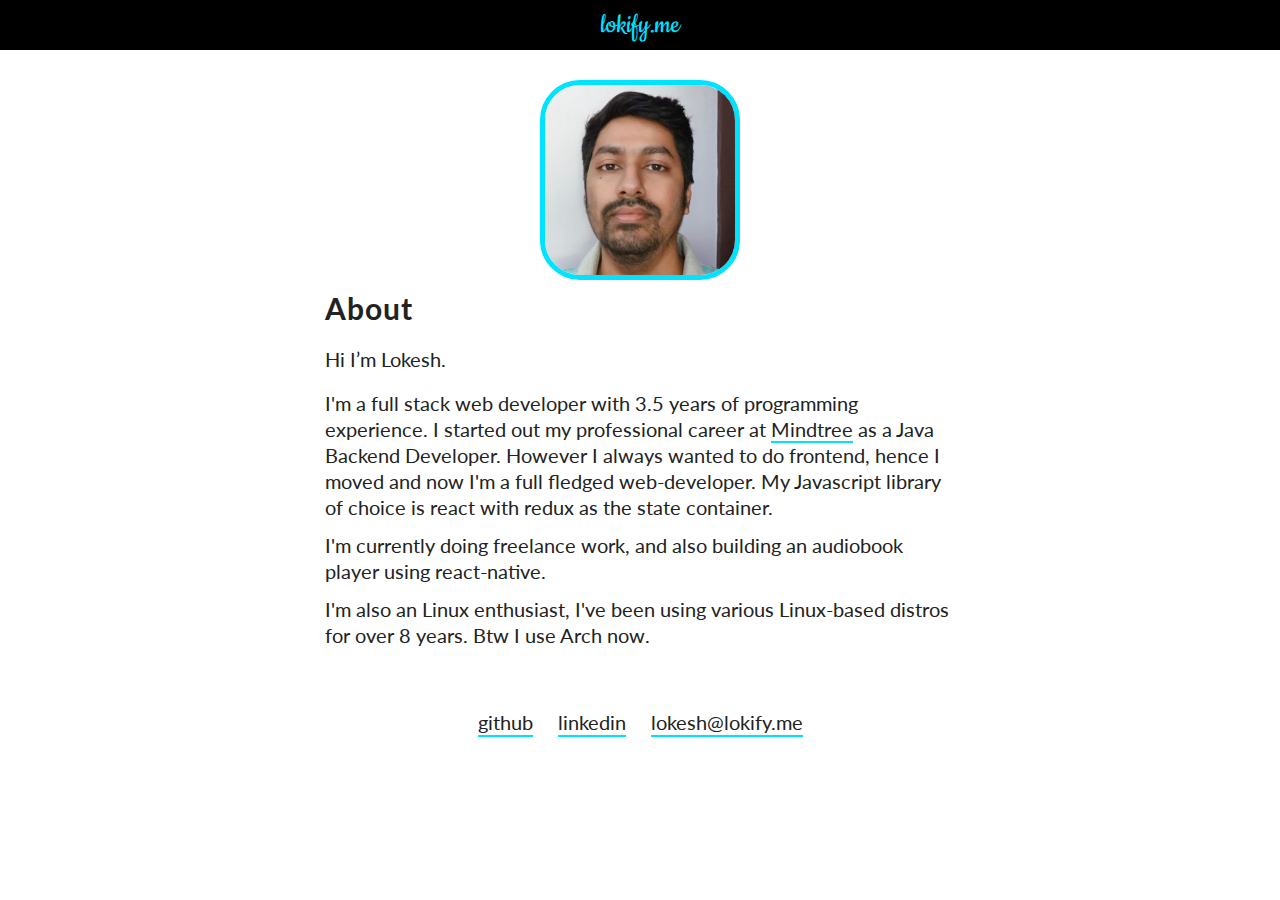
==== index.html @ 2c1bd137 "first commit" ====
<!DOCTYPE html>
<html lang="en">

<head>
  <meta charset="UTF-8">
  <meta name="viewport" content="width=device-width, initial-scale=1.0">
  <meta http-equiv="X-UA-Compatible" content="ie=edge">
  <link rel="icon" href="img/logo.png" type="image/png">
  <link href="https://fonts.googleapis.com/css?family=Lato" rel="stylesheet">
  <link href="https://fonts.googleapis.com/css?family=Cookie" rel="stylesheet">
  <link rel="stylesheet" href="https://d1azc1qln24ryf.cloudfront.net/114779/Socicon/style-cf.css?u8vidh">
  <link rel="stylesheet" href="index.css">
  <title>lokd</title>
</head>

<body>
  <div class="container">
    <header class="header">
      <span>lokify.me</span>
    </header>
    <section class="content">
      <img class="profile-pic" src="img/profile.jpg" alt="">
      <article>
        <h1>About</h1>
        <p>Hi I’m Lokesh.</p>
        <p>I'm a full stack web developer with 3.5 years of programming experience. I started out my professional career at
          <a target="_blank" href="https://www.mindtree.com/"> Mindtree</a> as a Java Backend Developer. However I always wanted to do frontend, hence I moved and now I'm a full
          fledged web-developer. My Javascript library of choice is react with redux as the state container.</p>
        <p>
          I'm currently doing freelance work, and also building an audiobook player using react-native.
        </p>
        <p>I'm also an Linux enthusiast, I've been using various Linux-based distros for over 8 years. Btw I use Arch now.</p>
      </article>


    </section>
    <footer class="footer">
      <a target="_blank" href="https://github.com/lokdevp">
        <i class="socicon-github icon-social"></i> github</a>
      </i>

      <a target="_blank" href="https://www.linkedin.com/in/lokdevp">
        <i class="socicon-linkedin icon-social"></i> linkedin</a>
      </i>
      <a target="_blank" href="mailto:lokesh@lokify.me">
        <i class="socicon-mail icon-social"></i> lokesh@lokify.me</a>
      </i>
    </footer>
  </div>

</body>

</html>
---- index.css ----
* {
  margin: 0;
  padding: 0;
  box-sizing: border-box;
}
html {
  color: #222;
  font-family: "Lato", sans-serif;
  font-size: 20px;
  font-weight: 400;
  text-rendering: optimizeLegibility;
}

.container {
  display: grid;
  grid-gap: 20px;
  grid-template-columns: repeat(12, 1fr);
  grid-template-rows: 50px auto auto;
  margin: 0 auto 30px;
  grid-template-areas:
    "h h h h h h h h h h h h"
    ". . c c c c c c c c . ."
    ". . f f f f f f f f . .";
}
@media only screen and (max-width: 960px) {
  .container {
    grid-template-areas:
      "h h h h h h h h h h h h"
      ". c c c c c c c c c c ."
      ". f f f f f f f f f f .";
  }
}
@media only screen and (min-width: 1200px) {
  .container {
    grid-template-areas:
    "h h h h h h h h h h h h"
    ". . . c c c c c c . . ."
    ". . . f f f f f f . . .";
  }
}
/*===header===*/
.header {
  grid-area: h;
  background-color: black;
  color: aliceblue;
  display: flex;
  justify-content: center;
  align-items: center;
}
.header img {
  height: 15px;
}
.header span {  
  font-family: cookie;
  font-weight: 200;
  font-size: 30px;
  color: #00e3ff;
}
h1 {
  font-size: 1.5em;
  letter-spacing: 1px;
  margin-bottom: 20px;
}
/*===content===*/
.content {
  grid-area: c;
}
.content p {
  margin: 12px 0;
  line-height: 1.3;
}
.content p:first-of-type {
  margin: 18px 0;
}
.content article {
  align-self: center;
  max-width: 960px;
  margin-bottom: 30px;
}
.profile-pic {
  display: block;
  height: 200px;
  border: solid #00e3ff 5px;
  border-radius: 20%;
  margin: 10px auto;
}
a {
  text-decoration: none;
  border-bottom: #00e3ff 2px solid;
  color: #222;
}
/*===footer===*/
.footer {
  grid-area: f;
  color: aliceblue;
  text-align: center;
}

.icon-social {
  color: #00e3ff;
  font-size: 1.1em;
}
.footer a {
  display: inline-block;
  text-decoration: none;
  border-bottom: #00e3ff 2px solid;
  margin: 10px;
}
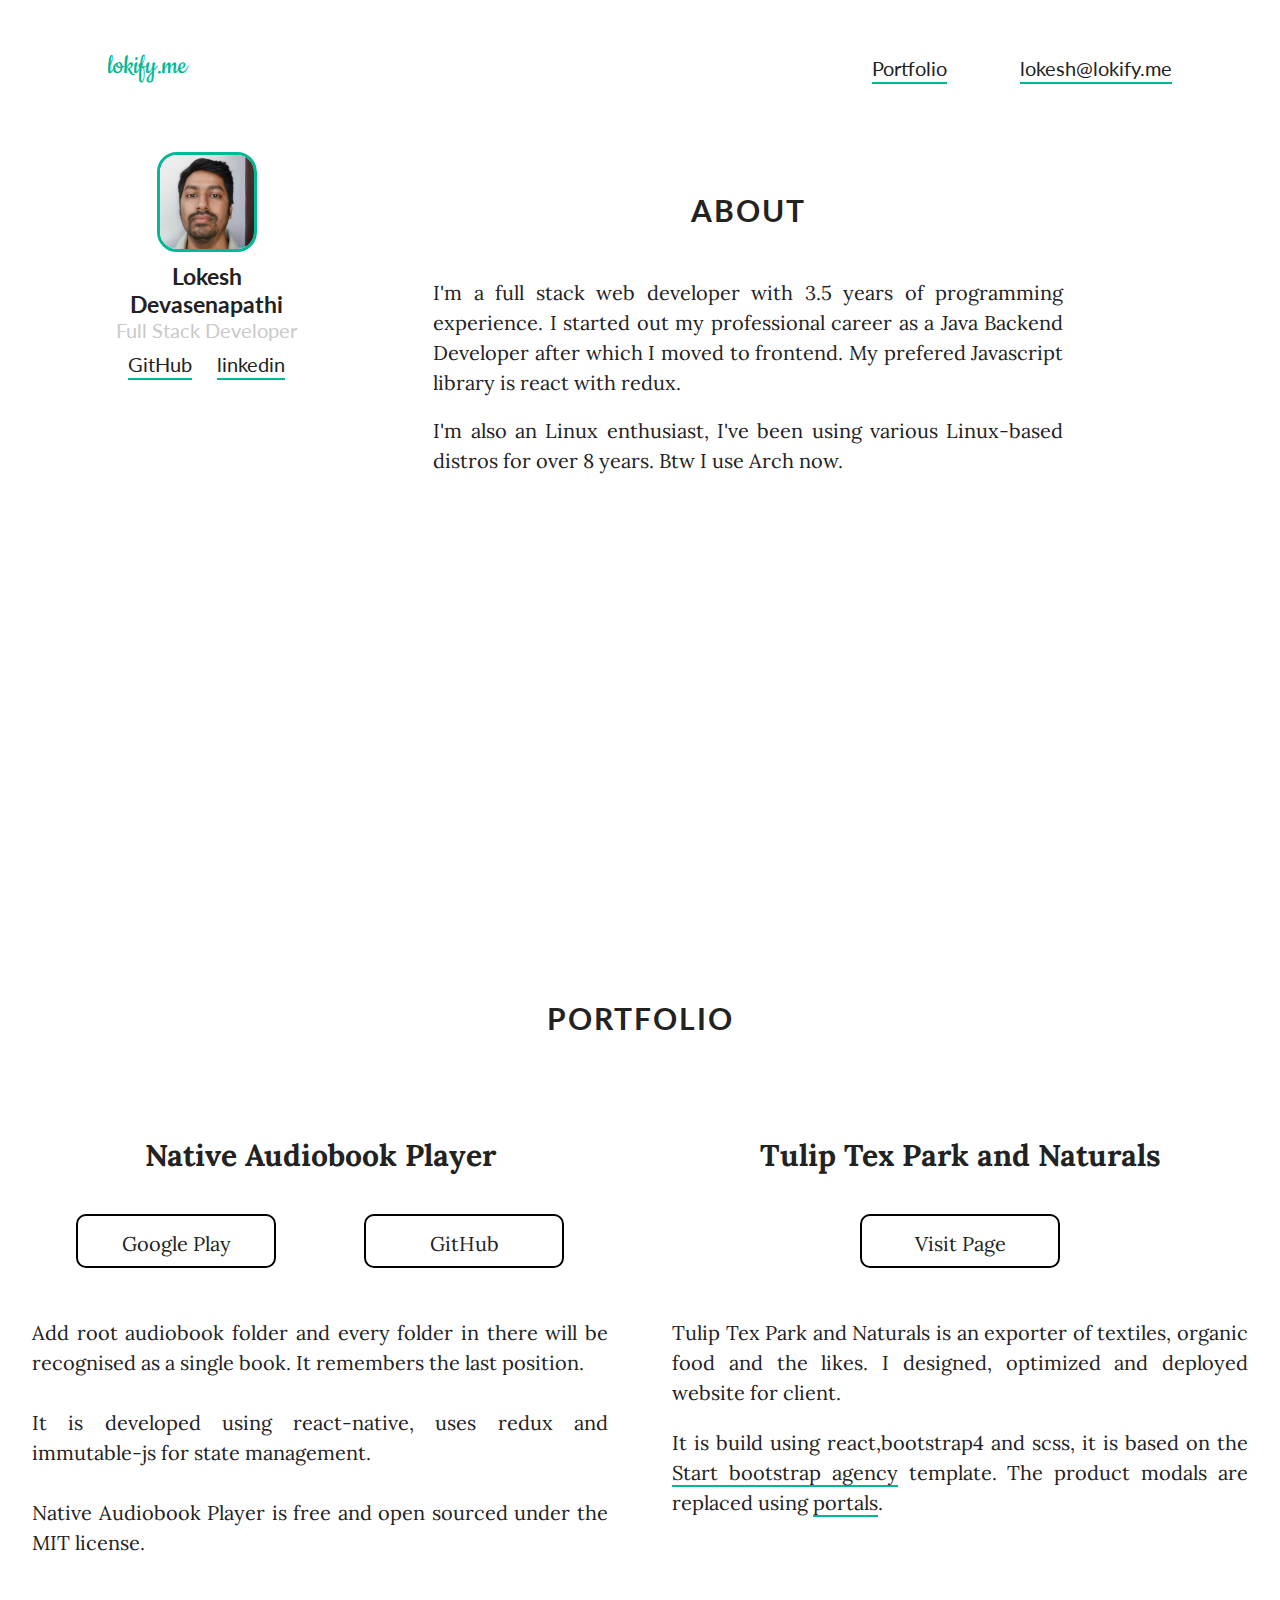
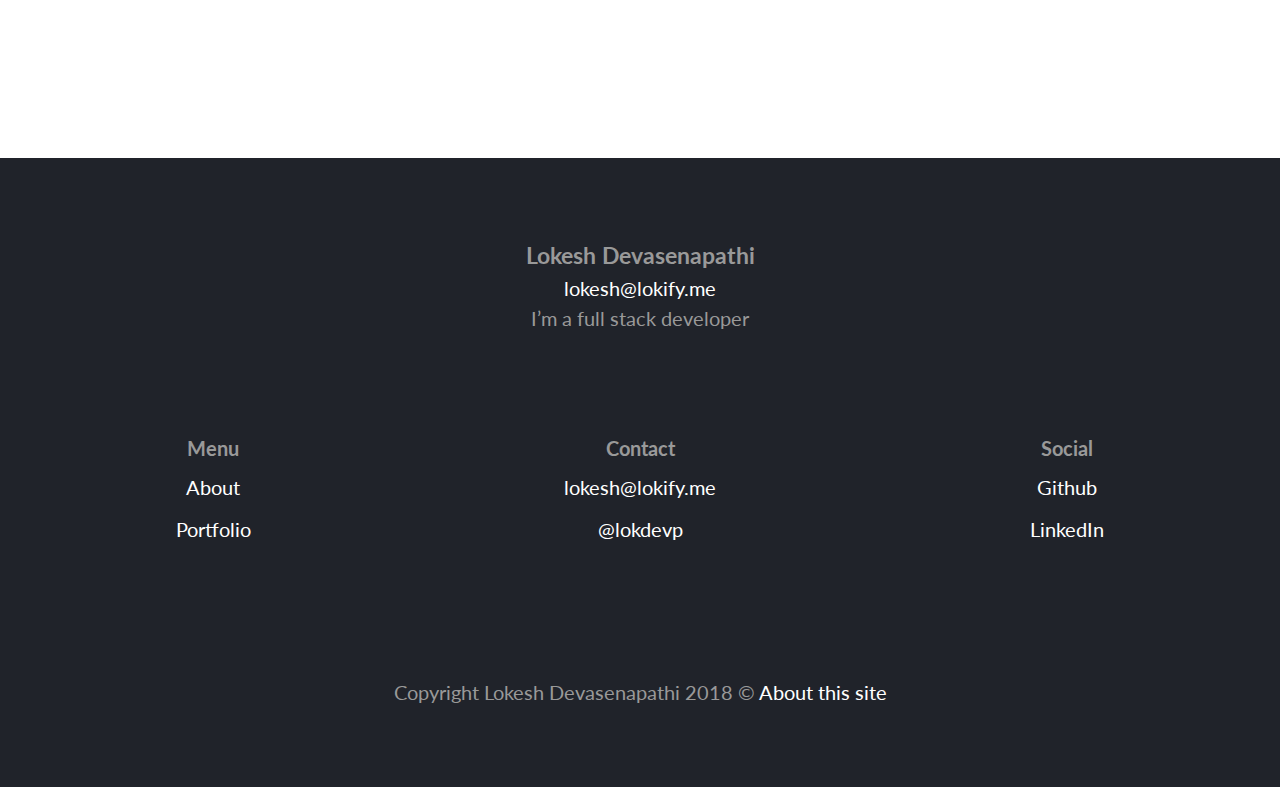
==== commit b3583162: "css variable" ====
--- a/index.html
+++ b/index.html
@@ -8,46 +8,166 @@
   <link rel="icon" href="img/logo.png" type="image/png">
   <link href="https://fonts.googleapis.com/css?family=Lato" rel="stylesheet">
   <link href="https://fonts.googleapis.com/css?family=Cookie" rel="stylesheet">
-  <link rel="stylesheet" href="https://d1azc1qln24ryf.cloudfront.net/114779/Socicon/style-cf.css?u8vidh">
+  <link href="https://fonts.googleapis.com/css?family=Lora" rel="stylesheet">
+  <link rel="stylesheet" href="/font/flaticon.css">
   <link rel="stylesheet" href="index.css">
-  <title>lokd</title>
+  <title>lokify</title>
 </head>
 
 <body>
   <div class="container">
     <header class="header">
       <span>lokify.me</span>
+      <div class="Navbar__Link Navbar__Link-toggle">
+        <i class="flaticon-menu icon-social"></i>
+      </div>
+      <nav class="Navbar__Items">
+        <a href="#portfolio">
+          <i class="flaticon-briefcase icon-social"></i> Portfolio
+        </a>
+        <a target="_blank" href="mailto:lokesh@lokify.me">
+          <i class="flaticon-email icon-social"></i> lokesh@lokify.me</a>
+      </nav>
     </header>
     <section class="content">
-      <img class="profile-pic" src="img/profile.jpg" alt="">
       <article>
-        <h1>About</h1>
-        <p>Hi I’m Lokesh.</p>
-        <p>I'm a full stack web developer with 3.5 years of programming experience. I started out my professional career at
-          <a target="_blank" href="https://www.mindtree.com/"> Mindtree</a> as a Java Backend Developer. However I always wanted to do frontend, hence I moved and now I'm a full
-          fledged web-developer. My Javascript library of choice is react with redux as the state container.</p>
-        <p>
-          I'm currently doing freelance work, and also building an audiobook player using react-native.
-        </p>
+        <h1 style="margin: 50px;text-align: center">About</h1>
+        <p>I'm a full stack web developer with 3.5 years of programming experience. I started out my professional career as
+          a Java Backend Developer after which I moved to frontend. My prefered Javascript library is react with redux.</p>
+
         <p>I'm also an Linux enthusiast, I've been using various Linux-based distros for over 8 years. Btw I use Arch now.</p>
       </article>
-
-
     </section>
-    <footer class="footer">
+    <section class="profile">
+      <img class="profile-pic" src="img/profile.jpg" alt="">
+      <h3>Lokesh Devasenapathi</h3>
+      <p class="color-light-gray">
+        Full Stack Developer
+      </p>
       <a target="_blank" href="https://github.com/lokdevp">
-        <i class="socicon-github icon-social"></i> github</a>
-      </i>
+        <i class="flaticon-github-big-logo icon-social"></i>GitHub</a>
 
       <a target="_blank" href="https://www.linkedin.com/in/lokdevp">
-        <i class="socicon-linkedin icon-social"></i> linkedin</a>
+        <i class="flaticon-linkedin icon-social"></i> linkedin</a>
       </i>
-      <a target="_blank" href="mailto:lokesh@lokify.me">
-        <i class="socicon-mail icon-social"></i> lokesh@lokify.me</a>
-      </i>
-    </footer>
+    </section>
+    <div class="logos">
+      <img src="/icons/React-icon.svg" alt="">
+      <img src="/icons/JavaScript_logo.svg" alt="">
+      <img src="/icons/redux.svg" alt="">
+    </div>
+    <div class="arrow">
+      <a href="#portfolio">
+        <i class="flaticon-down-chevron icon-social"></i>
+      </a>
+    </div>
   </div>
+  <div id="portfolio">
+    <h1>portfolio</h1>
+    <div class="contents">
+      <div class="project">
+        <h2>Native Audiobook Player</h2>
+        <img src="img/native-banner.png" alt="">
+        <div class="project-links">
+          <a target="_blank" href="https://play.google.com/store/apps/details?id=com.nativeaudiobookplayer">
+            <i class="flaticon-google-play icon-social"></i> Google Play</a>
+          <a target="_blank" href="https://github.com/lokdevp/native-audiobook-player">
+            <i class="flaticon-github-big-logo icon-social"></i>GitHub</a>
+        </div>
+        <p>
+          Add root audiobook folder and every folder in there will be recognised as a single book. It remembers the last position.
+          <br>
+          <br>It is developed using react-native, uses redux and immutable-js for state management.
+          <br>
+          <br>Native Audiobook Player is free and open sourced under the MIT license.
+        </p>
+      </div>
+      <div class="project">
+        <h2>Tulip Tex Park and Naturals</h2>
+        <img src="img/tulip-site.jpg" alt="">
+        <div class="project-links">
 
+          <a target="_blank" href="https://tuliptexpark.com/">
+            <i class="flaticon-external-link-square-with-an-arrow-in-right-diagonal icon-social"></i> Visit Page</a>
+        </div>
+        <p>Tulip Tex Park and Naturals is an exporter of textiles, organic food and the likes. I designed, optimized and deployed
+          website for client.
+        </p>
+        <p>It is build using react,bootstrap4 and scss, it is based on the
+          <a target="_blank" href="https://github.com/BlackrockDigital/startbootstrap-agency">
+            Start bootstrap agency</a> template. The product modals are replaced using
+          <a target="_blank" href="https://reactjs.org/docs/portals.html">portals</a>.</p>
+      </div>
+    </div>
+  </div>
+  <footer class='footer'>
+    <div>
+      <h3>Lokesh Devasenapathi</h3>
+      <p>
+        <a class='email' href='mailto:lokesh@lokify.me'>lokesh@lokify.me</a>
+      </p>
+      <p>I’m a full stack developer</p>
+    </div>
+
+    <div class="footer-container">
+      <div>
+        <h4>Menu</h4>
+        <ul>
+          <li>
+            <a href='#'>About
+              <i class="icon-social"></i>
+            </a>
+          </li>
+          <li>
+            <a href='#portfolio'>Portfolio
+              <i class="icon-social"></i>
+            </a>
+          </li>
+        </ul>
+      </div>
+      <div>
+        <h4>Contact</h4>
+        <ul>
+          <li>
+            <a href='mailto:lokesh@lokify.me'>
+              lokesh@lokify.me
+              <i class="flaticon-external-link-square-with-an-arrow-in-right-diagonal icon-social"></i>
+            </a>
+          </li>
+          <li>
+            <a href='https://twitter.com/lokdevp/' target='_blank' title='Tweet me'>
+              @lokdevp
+              <i class="flaticon-external-link-square-with-an-arrow-in-right-diagonal icon-social"></i>
+            </a>
+          </li>
+        </ul>
+      </div>
+
+      <div>
+        <h4>Social</h4>
+        <ul>
+          <li>
+            <a href='https://github.com/lokdevp' target='_blank' title='github'>
+              Github
+              <i class="flaticon-external-link-square-with-an-arrow-in-right-diagonal icon-social"></i>
+            </a>
+          </li>
+          <li>
+            <a href='https://www.linkedin.com/in/lokdevp' target='_blank' title='See my LinkedIn profile'>
+              LinkedIn
+              <i class="flaticon-external-link-square-with-an-arrow-in-right-diagonal icon-social"></i>
+            </a>
+          </li>
+        </ul>
+      </div>
+    </div>
+    </div>
+    
+        <p>Copyright Lokesh Devasenapathi 2018 &copy;
+          <a href='/about-this-site'>About this site</a>
+        </p>
+  </footer>
+  <script src="index.js"></script>
 </body>
 
 </html>--- a/index.css
+++ b/index.css
@@ -3,106 +3,282 @@
   padding: 0;
   box-sizing: border-box;
 }
+:root {
+  --primary-color: #00b894;
+}
 html {
   color: #222;
+  background-color: #fff;
   font-family: "Lato", sans-serif;
   font-size: 20px;
   font-weight: 400;
   text-rendering: optimizeLegibility;
 }
-
+a {
+  text-decoration: none;
+  border-bottom: var(--primary-color) 2px solid;
+  color: #222;
+}
+a:active {
+  text-decoration: none;
+  border: var(--primary-color) 2px solid;
+  background-color:"var(--primary-color)";
+  border-radius: 5px;
+  color: #222;
+}
+h1 {
+  font-size: 1.5em;
+  letter-spacing: 2px;
+  margin-bottom: 100px;
+  text-transform: uppercase;
+  font-family: "Lato", sans-serif;
+}
 .container {
   display: grid;
   grid-gap: 20px;
   grid-template-columns: repeat(12, 1fr);
-  grid-template-rows: 50px auto auto;
-  margin: 0 auto 30px;
+  grid-template-rows: auto auto auto auto auto;
+  margin: 0 auto;
   grid-template-areas:
-    "h h h h h h h h h h h h"
-    ". . c c c c c c c c . ."
-    ". . f f f f f f f f . .";
+    ". h h h h h h h h h h ."
+    ". p p p c c c c c c c ."
+    ". p p p c c c c c c c ."
+    ". . . . l l l l l l . ."
+    ". a . . . . . . . . . .";
+  height: 100vh;
 }
 @media only screen and (max-width: 960px) {
   .container {
     grid-template-areas:
-      "h h h h h h h h h h h h"
+      ". h h h h h h h h h h ."
+      ". . p p p p p p p p . ."
       ". c c c c c c c c c c ."
-      ". f f f f f f f f f f .";
+      ". l l l l l l l l l l ."
+      ". a a . . . . . . . . .";
+    height: auto;
   }
 }
 @media only screen and (min-width: 1200px) {
   .container {
     grid-template-areas:
-    "h h h h h h h h h h h h"
-    ". . . c c c c c c . . ."
-    ". . . f f f f f f . . .";
+      ". h h h h h h h h h h ."
+      ". p p . c c c c c c . ."
+      ". p p . c c c c c c . ."
+      ". . . . l l l l l l . ."
+      ". a . . . . . . . . . .";
   }
 }
 /*===header===*/
 .header {
   grid-area: h;
-  background-color: black;
-  color: aliceblue;
-  display: flex;
-  justify-content: center;
-  align-items: center;
+  display: flex;
+  justify-content: space-between;
+  align-items: center;
+  flex-wrap: wrap;
+  margin-top: 10px;
 }
 .header img {
   height: 15px;
 }
-.header span {  
+.header span {
   font-family: cookie;
   font-weight: 200;
   font-size: 30px;
-  color: #00e3ff;
-}
-h1 {
-  font-size: 1.5em;
-  letter-spacing: 1px;
-  margin-bottom: 20px;
+  color: var(--primary-color);
+  margin-right: 50px;
+}
+.Navbar__Items{
+  display: flex;
+  justify-content: space-between;
+  align-items: center;
+  flex : 1;
+  flex-wrap: wrap;
+  max-width: 300px;
+}
+.Navbar__Link-toggle {
+  display: none;
+}
+@media only screen and (max-width: 600px) {
+  .Navbar__Items {
+    display:none;
+    max-width: none;
+  }
+  .Navbar__ToggleShow {
+    display: flex;
+    flex-direction: column;
+    flex-basis: 500px;
+    align-items: flex-end;
+  }
+  .Navbar__Link-toggle {
+    display: initial;
+    cursor: pointer;
+   } 
+}
+/*===profile===*/
+.profile {
+  grid-area: p;
+  text-align: center;
+}
+
+.icon-social {
+  color: var(--primary-color);
+  font-size: 1.4em;
+}
+.icon-social::before {
+  margin-left: 0;
+}
+.color-light-gray {
+  color: #c9c9c9; }
+.profile a {
+  display: inline-block;
+  text-decoration: none;
+  border-bottom: var(--primary-color) 2px solid;
+  margin: 2px 10px;
+}
+.profile-pic {
+  display: block;
+  height: 100px;
+  border: solid var(--primary-color) 3px;
+  border-radius: 20%;
+  margin: 10px auto;
 }
 /*===content===*/
 .content {
   grid-area: c;
+  font-family: 'Lora', serif;
 }
 .content p {
   margin: 12px 0;
-  line-height: 1.3;
+  line-height: 1.5;
 }
 .content p:first-of-type {
   margin: 18px 0;
 }
 .content article {
   align-self: center;
-  max-width: 960px;
+  text-align: justify;
   margin-bottom: 30px;
 }
-.profile-pic {
-  display: block;
-  height: 200px;
-  border: solid #00e3ff 5px;
-  border-radius: 20%;
-  margin: 10px auto;
-}
-a {
-  text-decoration: none;
-  border-bottom: #00e3ff 2px solid;
-  color: #222;
+/*===logos===*/
+.logos{
+  grid-area: l;
+  text-align: center;
+  display: flex;
+  flex-wrap: wrap;
+  justify-content: space-between;
+}
+.logos img{
+  height: 50px;
+}
+/*===arrow=======*/
+.arrow{
+  grid-area: a;
+}
+.arrow a{
+  margin-top: 200px;
+  border: none;
+}
+.arrow .icon-social:before {
+  font-size: 40px;
+  color: #222;
+  margin-left: 0;
+}
+/*===portfolio===*/
+#portfolio{
+  margin: 100px 0;
+  font-family: 'Lora', serif;
+}
+#portfolio h1{
+  text-align: center;
+}
+#portfolio h2{
+  text-align: center;
+  margin-bottom: 20px;
+}
+#portfolio .contents{
+  width: 100%;
+  display: flex;
+  flex-wrap: wrap;
+  align-items: flex-start;
+  justify-content: space-around;
+}
+#portfolio .project{
+  display: flex;
+  flex-direction: column;
+  align-items: center;
+  flex: 500px 1 1;
+  margin-bottom: 100px;
+}
+#portfolio .project p{
+  margin-top: 20px;
+  width: 90%;
+  text-align: justify;
+}
+#portfolio .project > img{
+  width: 100%;
+  min-width: 300px;
+}
+#portfolio .project i:before {
+  font-size: 35px;
+  color: #222;
+  margin-left: 0;
+}
+#portfolio .project button{
+  background-color: white;
+  border-radius: 10px;
+  border: black 2px solid;
+  padding: 10px;
+  width: 200px;
+}
+#portfolio .project p{
+  line-height: 1.5;
+}
+.project-links{
+  width: 90%;
+  display: flex;
+  flex-wrap: wrap;
+  align-items: center;
+  justify-content: space-around;
+  margin: 20px;
+}
+.project-links a{
+  font-size: 20px;
+  border-radius: 10px;
+  border: black 2px solid;
+  padding: 7px;
+  width: 200px;
+  text-align: center;
+  margin-bottom: 10px;
+}
+.project-links a:hover{
+  background-color: #eee;
 }
 /*===footer===*/
-.footer {
-  grid-area: f;
-  color: aliceblue;
-  text-align: center;
-}
-
-.icon-social {
-  color: #00e3ff;
-  font-size: 1.1em;
-}
-.footer a {
-  display: inline-block;
-  text-decoration: none;
-  border-bottom: #00e3ff 2px solid;
-  margin: 10px;
-}
+.footer{
+  text-align: center;
+  background-color:#20232a;
+  line-height: 1.5;
+  color: #999;  
+  padding: 80px 0;
+}
+.footer-container {
+  display: flex;
+  flex-wrap: wrap;
+  justify-content: space-around;
+  margin: 100px 0;
+}
+.footer-container > div {
+  flex: 180px 1 0;
+  margin-bottom: 30px;
+}
+.footer ul{
+  list-style: none;
+}
+.footer a{
+  border: none;
+  color: #fff;  
+}
+.footer i:before {
+  font-size: 15px;
+  margin-left: 0;
+}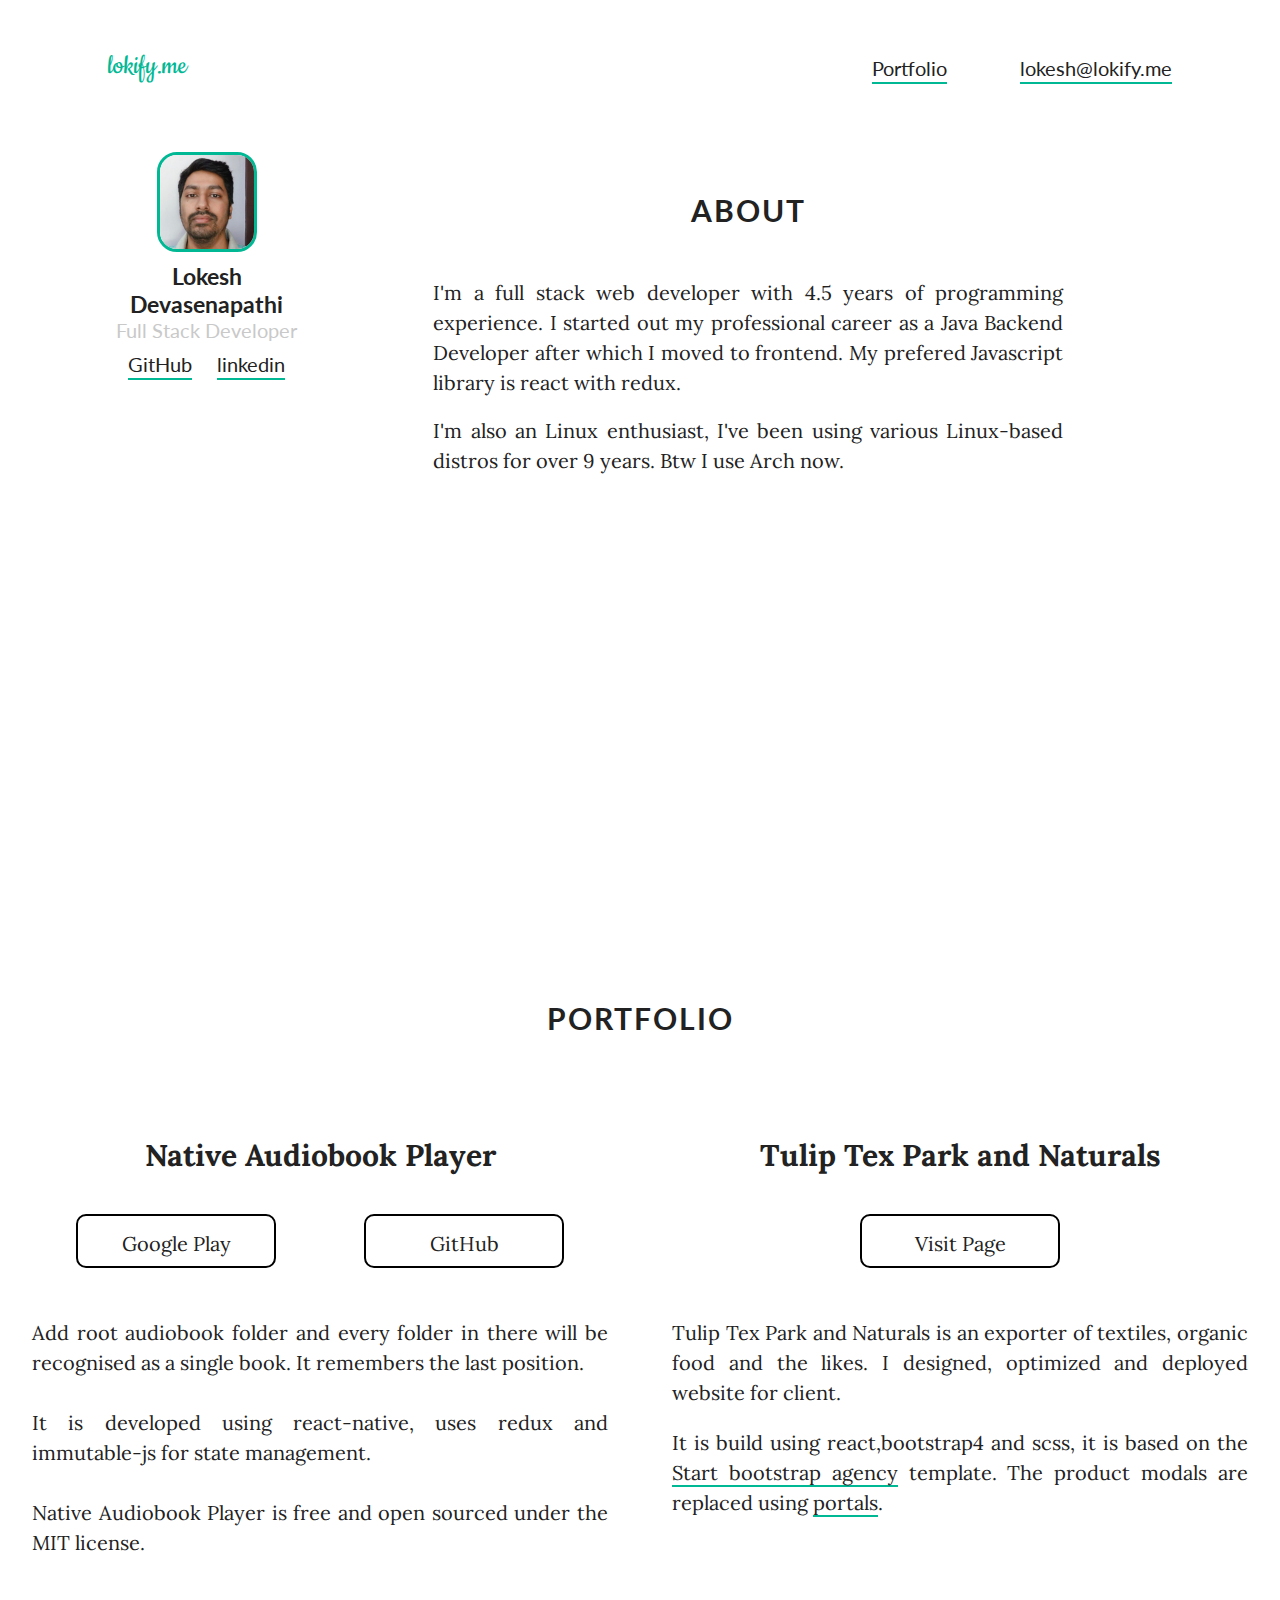
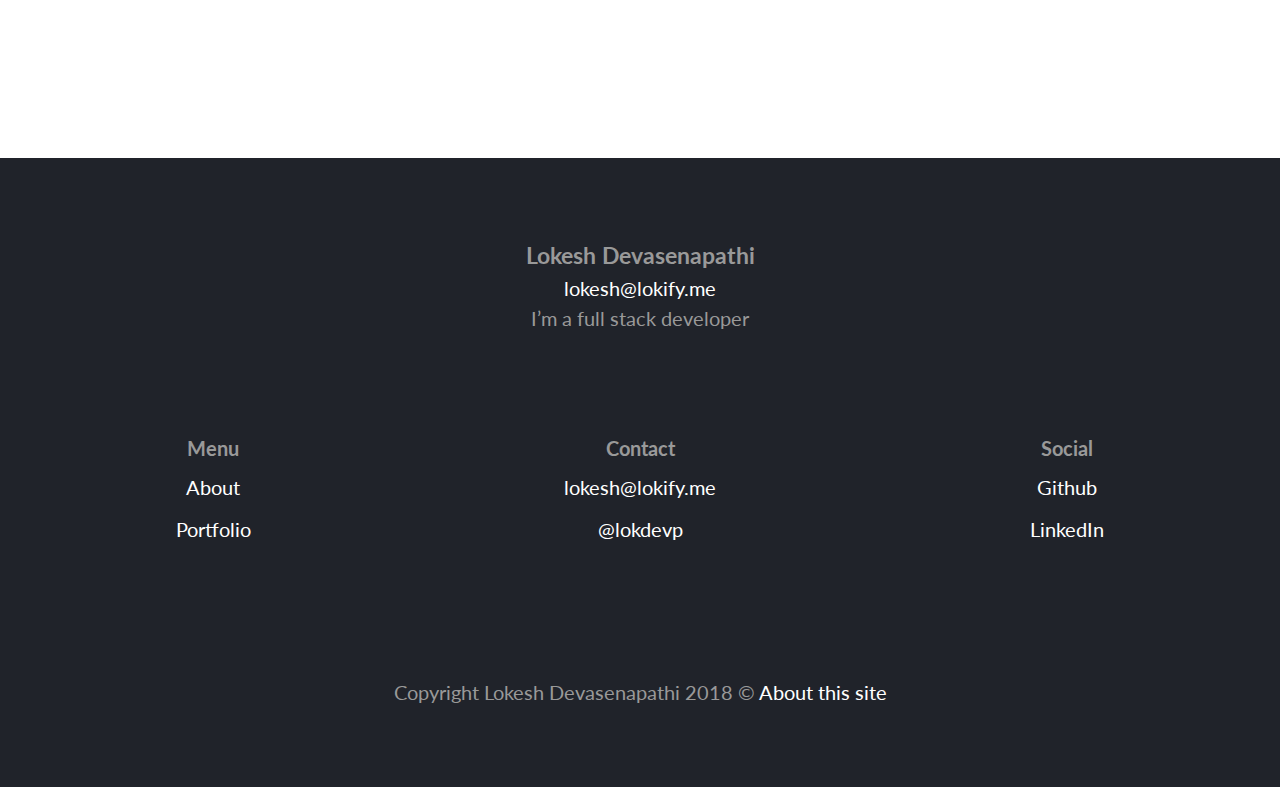
==== commit 9b9a6831: "update exp" ====
--- a/index.html
+++ b/index.html
@@ -32,10 +32,10 @@
     <section class="content">
       <article>
         <h1 style="margin: 50px;text-align: center">About</h1>
-        <p>I'm a full stack web developer with 3.5 years of programming experience. I started out my professional career as
+        <p>I'm a full stack web developer with 4.5 years of programming experience. I started out my professional career as
           a Java Backend Developer after which I moved to frontend. My prefered Javascript library is react with redux.</p>
 
-        <p>I'm also an Linux enthusiast, I've been using various Linux-based distros for over 8 years. Btw I use Arch now.</p>
+        <p>I'm also an Linux enthusiast, I've been using various Linux-based distros for over 9 years. Btw I use Arch now.</p>
       </article>
     </section>
     <section class="profile">
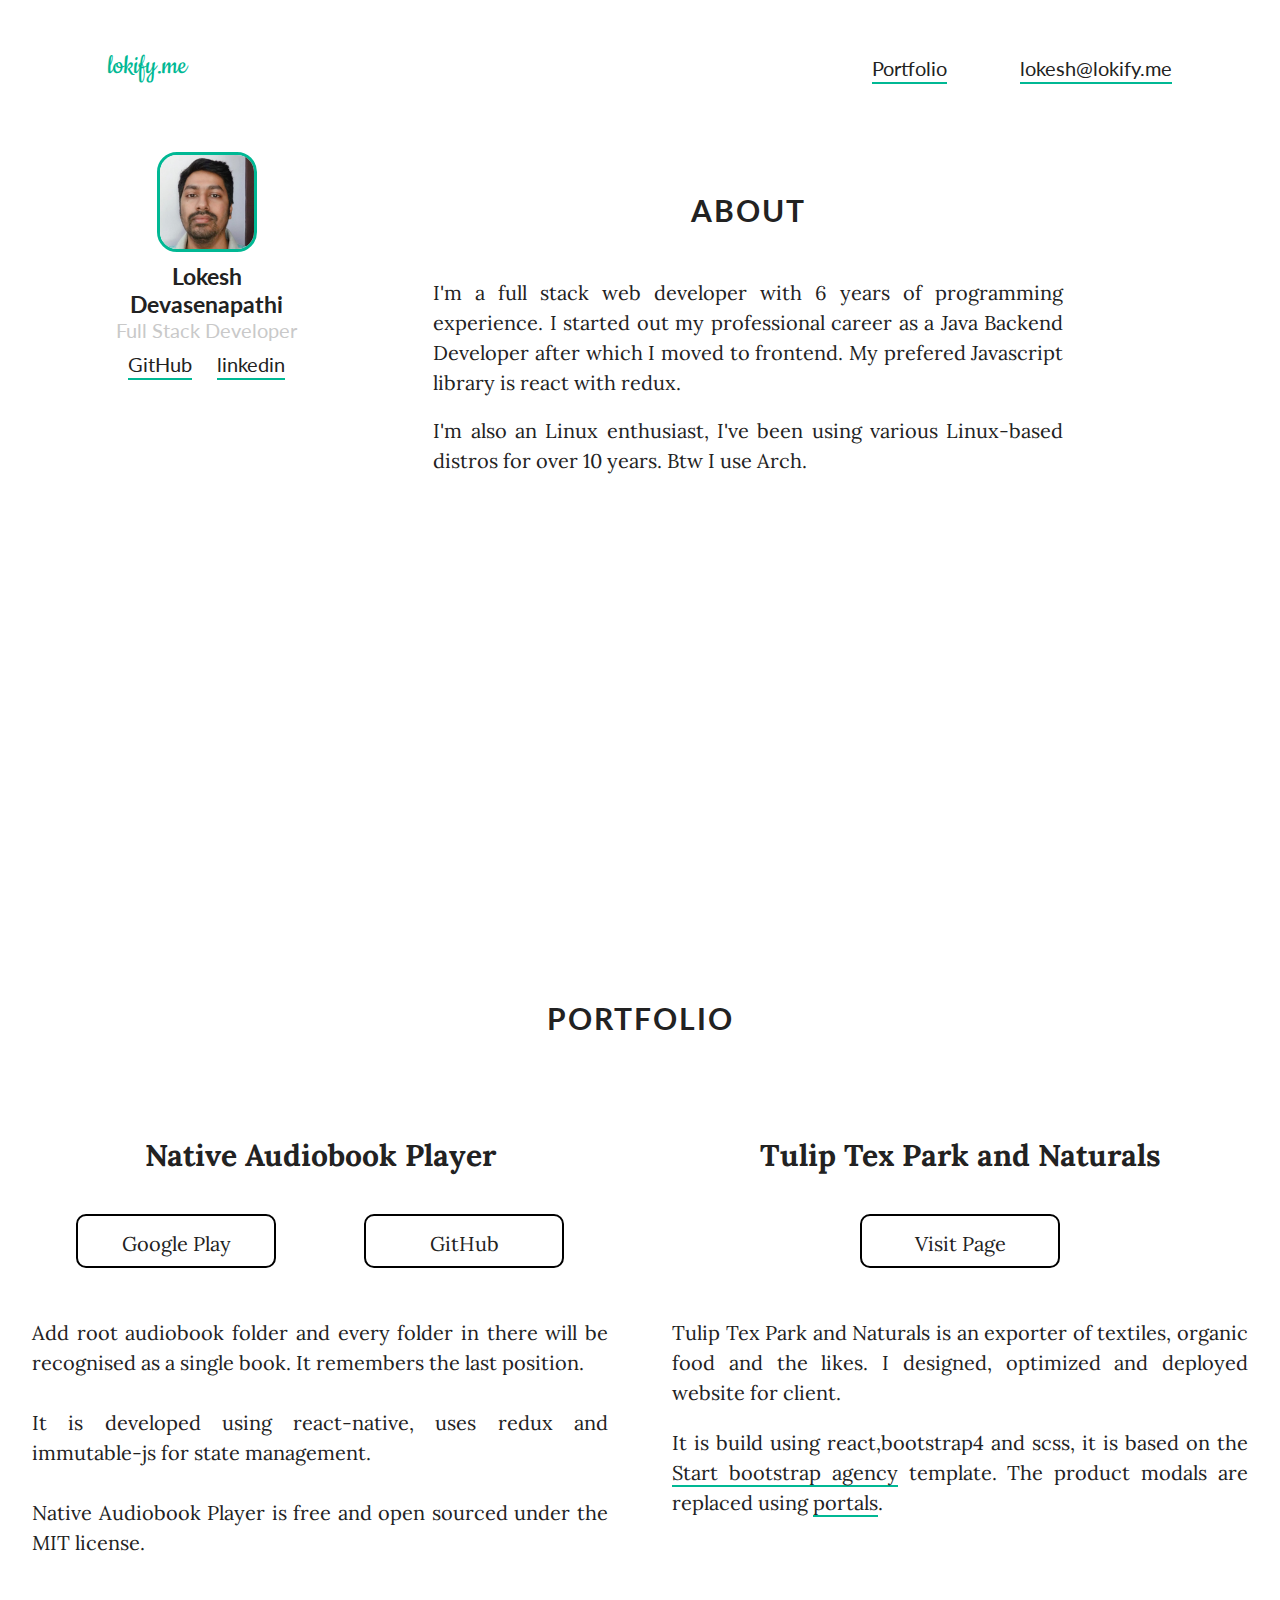
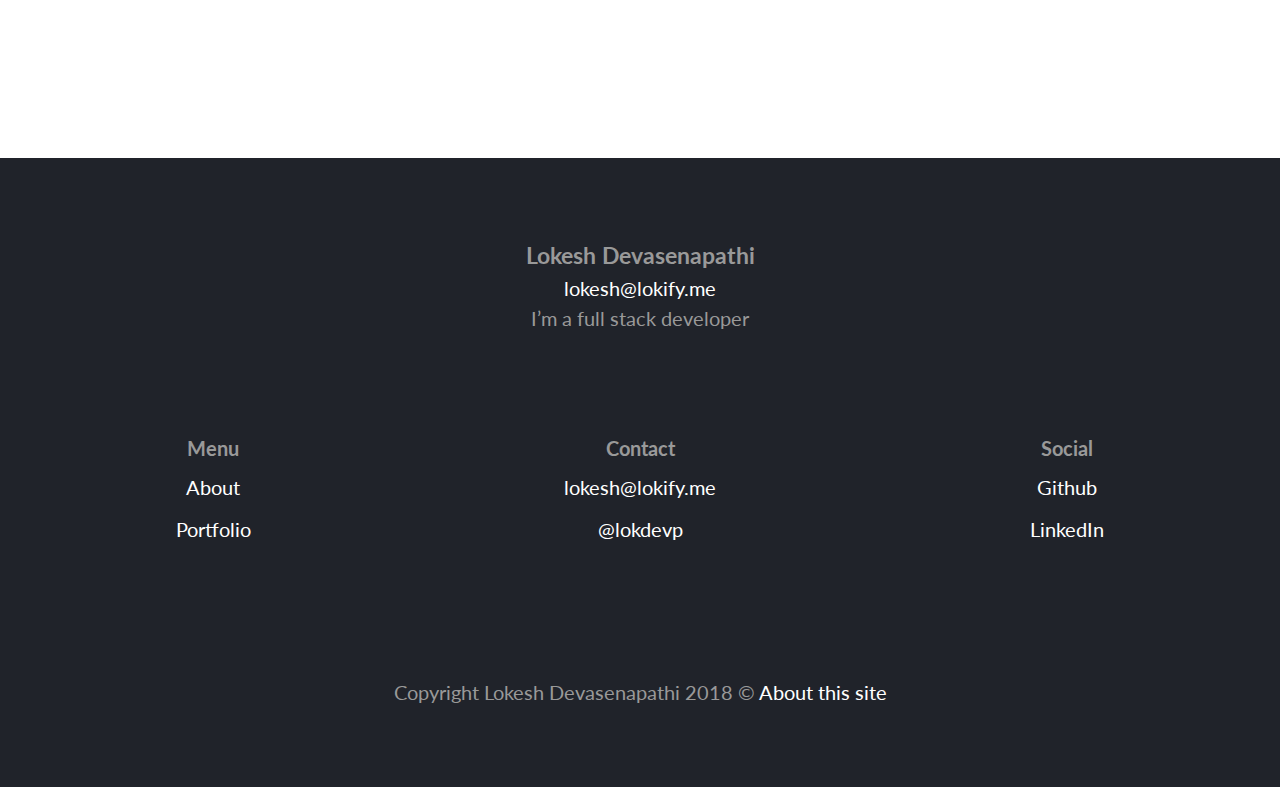
==== commit a82267ea: "chore: updating years" ====
--- a/index.html
+++ b/index.html
@@ -32,10 +32,10 @@
     <section class="content">
       <article>
         <h1 style="margin: 50px;text-align: center">About</h1>
-        <p>I'm a full stack web developer with 4.5 years of programming experience. I started out my professional career as
+        <p>I'm a full stack web developer with 6 years of programming experience. I started out my professional career as
           a Java Backend Developer after which I moved to frontend. My prefered Javascript library is react with redux.</p>
 
-        <p>I'm also an Linux enthusiast, I've been using various Linux-based distros for over 9 years. Btw I use Arch now.</p>
+        <p>I'm also an Linux enthusiast, I've been using various Linux-based distros for over 10 years. Btw I use Arch.</p>
       </article>
     </section>
     <section class="profile">
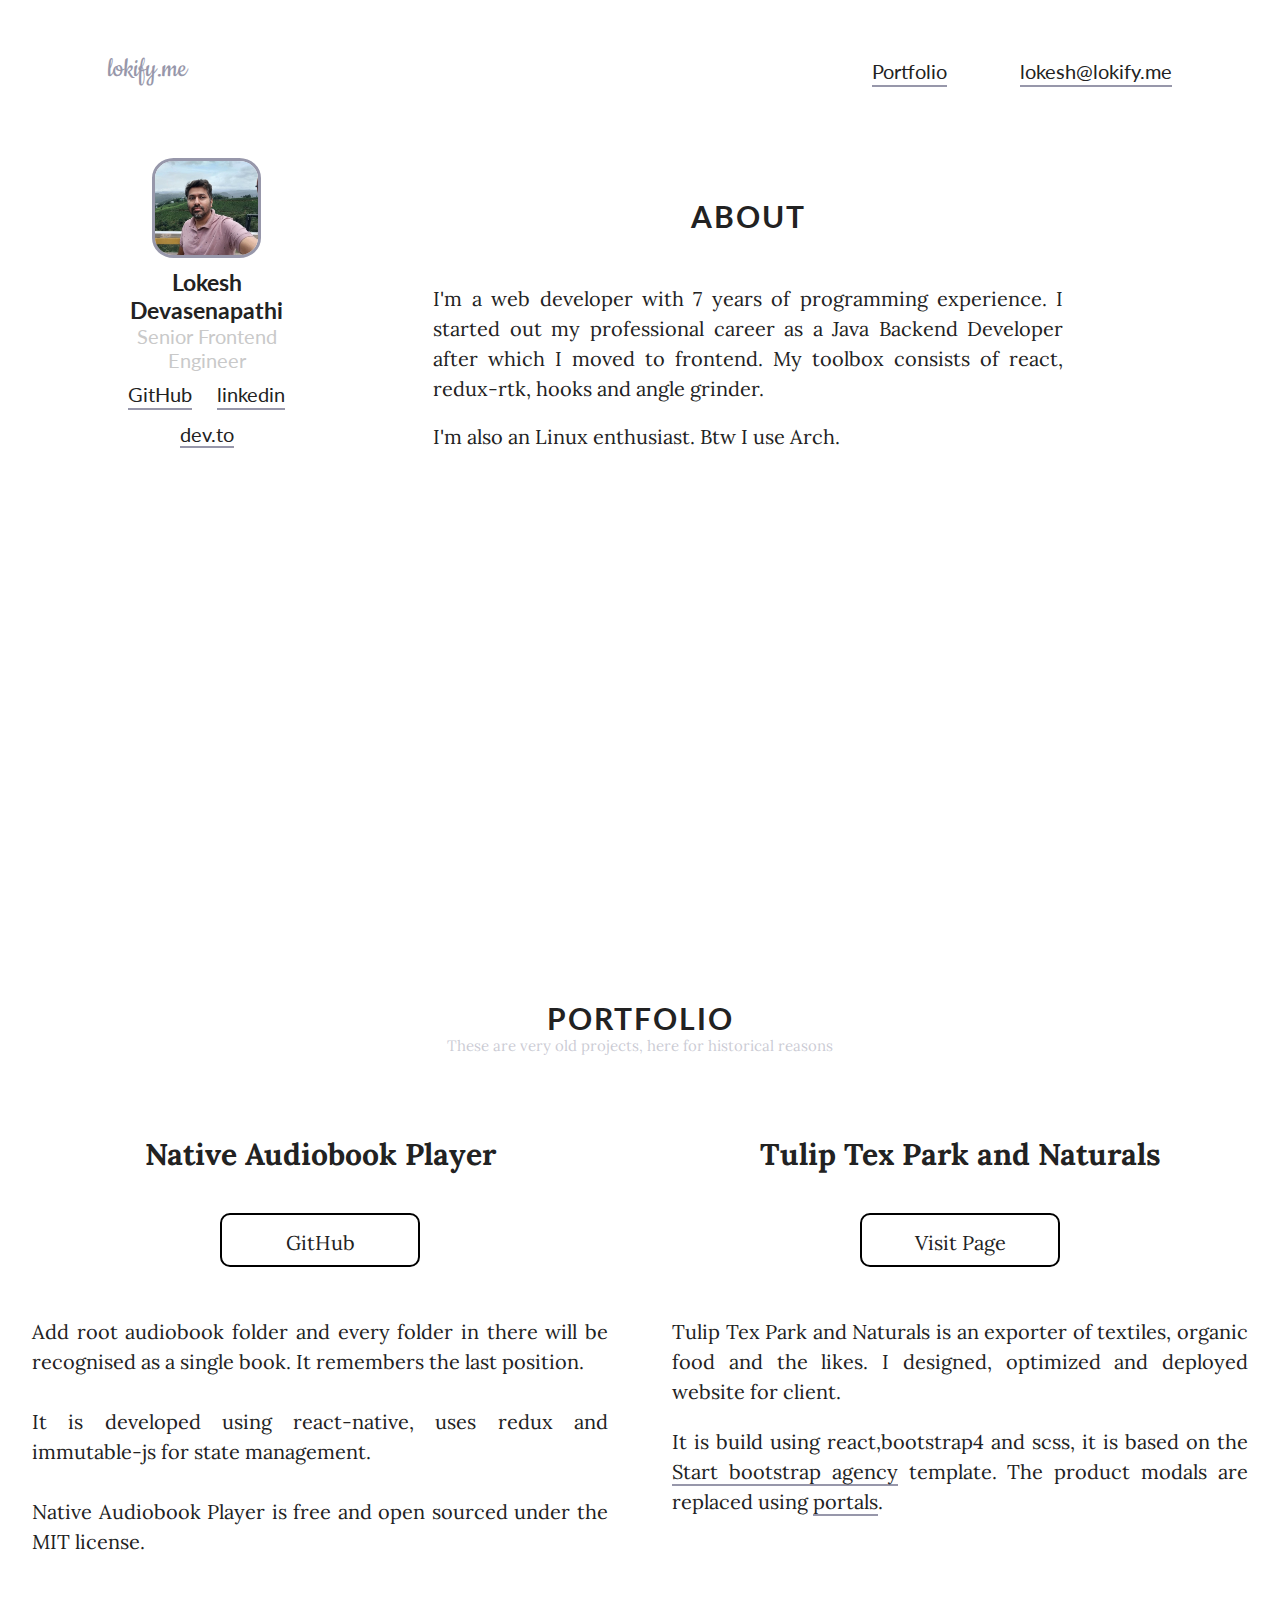
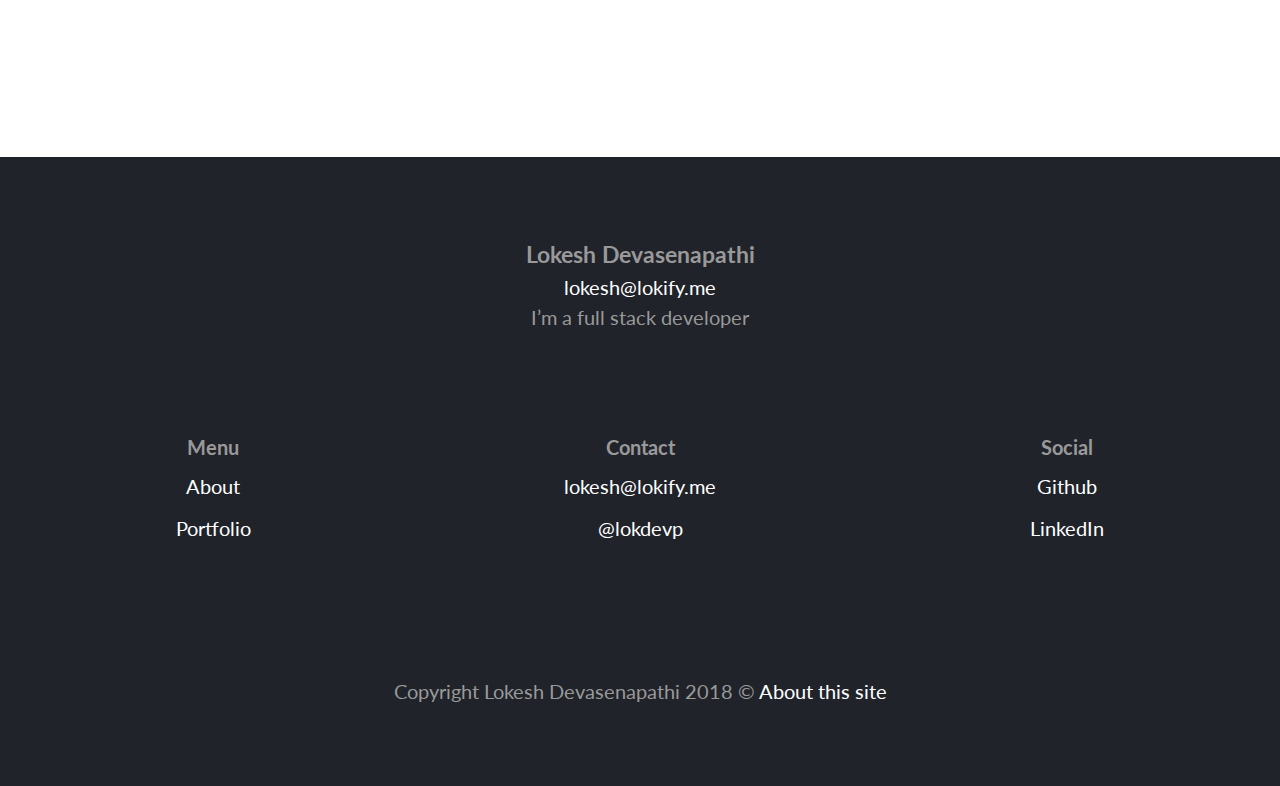
==== commit 478c2d26: "feat: update for the year" ====
--- a/index.html
+++ b/index.html
@@ -32,17 +32,17 @@
     <section class="content">
       <article>
         <h1 style="margin: 50px;text-align: center">About</h1>
-        <p>I'm a full stack web developer with 6 years of programming experience. I started out my professional career as
-          a Java Backend Developer after which I moved to frontend. My prefered Javascript library is react with redux.</p>
+        <p>I'm a web developer with 7 years of programming experience. I started out my professional career as
+          a Java Backend Developer after which I moved to frontend. My toolbox consists of react, redux-rtk, hooks and angle grinder.</p>
 
-        <p>I'm also an Linux enthusiast, I've been using various Linux-based distros for over 10 years. Btw I use Arch.</p>
+        <p>I'm also an Linux enthusiast. Btw I use Arch.</p>
       </article>
     </section>
     <section class="profile">
       <img class="profile-pic" src="img/profile.jpg" alt="">
       <h3>Lokesh Devasenapathi</h3>
       <p class="color-light-gray">
-        Full Stack Developer
+        Senior Frontend Engineer
       </p>
       <a target="_blank" href="https://github.com/lokdevp">
         <i class="flaticon-github-big-logo icon-social"></i>GitHub</a>
@@ -50,6 +50,9 @@
       <a target="_blank" href="https://www.linkedin.com/in/lokdevp">
         <i class="flaticon-linkedin icon-social"></i> linkedin</a>
       </i>
+      <a target="_blank" class="devto" href="https://dev.to/lokdevp">
+         dev.to
+      </a>
     </section>
     <div class="logos">
       <img src="/icons/React-icon.svg" alt="">
@@ -64,13 +67,12 @@
   </div>
   <div id="portfolio">
     <h1>portfolio</h1>
+    <div class="oldproj">These are very old projects, here for historical reasons</div>
     <div class="contents">
       <div class="project">
         <h2>Native Audiobook Player</h2>
         <img src="img/native-banner.png" alt="">
         <div class="project-links">
-          <a target="_blank" href="https://play.google.com/store/apps/details?id=com.nativeaudiobookplayer">
-            <i class="flaticon-google-play icon-social"></i> Google Play</a>
           <a target="_blank" href="https://github.com/lokdevp/native-audiobook-player">
             <i class="flaticon-github-big-logo icon-social"></i>GitHub</a>
         </div>
@@ -87,7 +89,7 @@
         <img src="img/tulip-site.jpg" alt="">
         <div class="project-links">
 
-          <a target="_blank" href="https://tuliptexpark.com/">
+          <a target="_blank" href="https://tulip-fab53.web.app/">
             <i class="flaticon-external-link-square-with-an-arrow-in-right-diagonal icon-social"></i> Visit Page</a>
         </div>
         <p>Tulip Tex Park and Naturals is an exporter of textiles, organic food and the likes. I designed, optimized and deployed
--- a/index.css
+++ b/index.css
@@ -4,7 +4,8 @@
   box-sizing: border-box;
 }
 :root {
-  --primary-color: #00b894;
+  --primary-color: #9797aa;
+  --secondary-color: #00b894;
 }
 html {
   color: #222;
@@ -29,9 +30,11 @@
 h1 {
   font-size: 1.5em;
   letter-spacing: 2px;
-  margin-bottom: 100px;
   text-transform: uppercase;
   font-family: "Lato", sans-serif;
+}
+.profile .devto {
+  margin-top: 10px;
 }
 .container {
   display: grid;
@@ -195,7 +198,13 @@
   text-align: center;
   margin-bottom: 20px;
 }
+#portfolio .oldproj {
+  text-align: center;
+  color: #9797aa80;
+  font-size: 0.75rem;
+}
 #portfolio .contents{
+  margin-top: 80px;
   width: 100%;
   display: flex;
   flex-wrap: wrap;
